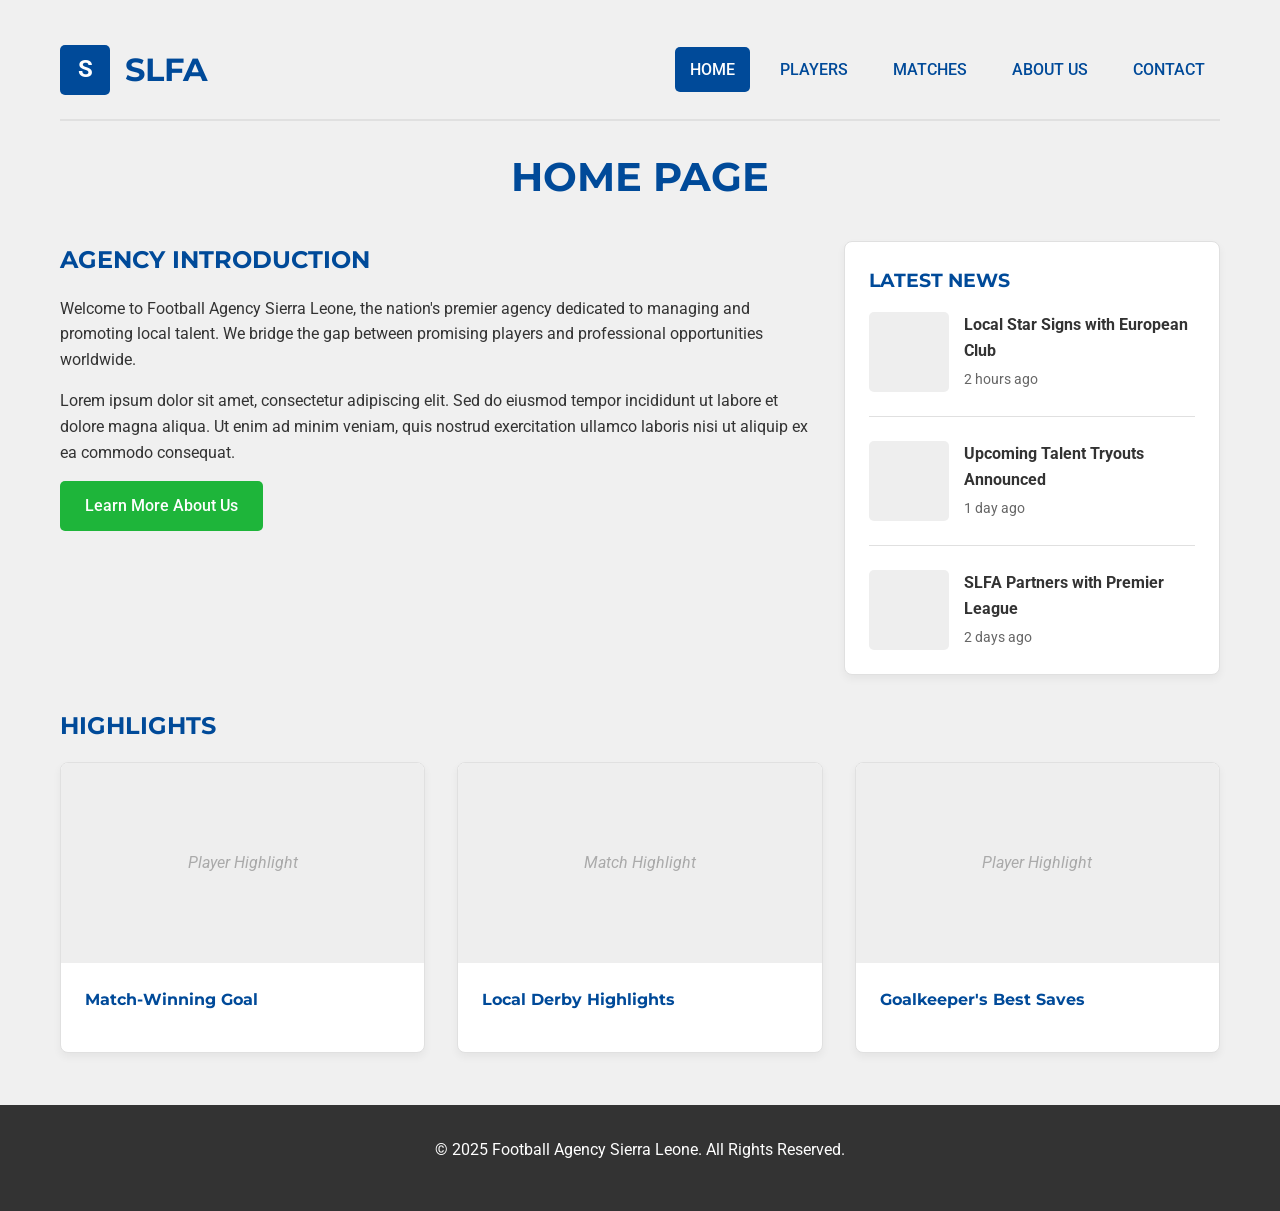
==== index.html @ a63cb7f3 "Add files via upload" ====
<!DOCTYPE html>
<html lang="en">
<head>
    <meta charset="UTF-8">
    <meta name="viewport" content="width=device-width, initial-scale=1.0">
    <title>Home - SLFA</title>
    <link rel="stylesheet" href="style.css">
    <link href="https://fonts.googleapis.com/css2?family=Montserrat:wght@700&family=Roboto:wght@400;500&display=swap" rel="stylesheet">
</head>
<body>
    <div class="container">
        <header class="site-header">
            <div class="logo-area">
                <div class="logo-box">S</div>
                <h2>SLFA</h2>
            </div>
            <nav class="main-nav">
                <ul>
                    <li><a href="index.html" class="active">HOME</a></li>
                    <li><a href="players.html">PLAYERS</a></li>
                    <li><a href="matches.html">MATCHES</a></li>
                    <li><a href="about.html">ABOUT US</a></li>
                    <li><a href="contact.html">CONTACT</a></li>
                </ul>
            </nav>
        </header>

        <main>
            <h1 class="page-title">HOME PAGE</h1>

            <div class="home-layout">
                <section class="agency-introduction">
                    <h2>AGENCY INTRODUCTION</h2>
                    <p>Welcome to Football Agency Sierra Leone, the nation's premier agency dedicated to managing and promoting local talent. We bridge the gap between promising players and professional opportunities worldwide.</p>
                    <p>Lorem ipsum dolor sit amet, consectetur adipiscing elit. Sed do eiusmod tempor incididunt ut labore et dolore magna aliqua. Ut enim ad minim veniam, quis nostrud exercitation ullamco laboris nisi ut aliquip ex ea commodo consequat.</p>
                    <a href="about.html" class="btn">Learn More About Us</a>
                </section>

                <aside class="news-feed card">
                    <div class="card-content">
                        <h3>LATEST NEWS</h3>
                        <div class="news-item">
                            <div class="news-item-img"></div>
                            <div class="news-item-content">
                                <h4>Local Star Signs with European Club</h4>
                                <p>2 hours ago</p>
                            </div>
                        </div>
                        <div class="news-item">
                            <div class="news-item-img"></div>
                            <div class="news-item-content">
                                <h4>Upcoming Talent Tryouts Announced</h4>
                                <p>1 day ago</p>
                            </div>
                        </div>
                        <div class="news-item">
                            <div class="news-item-img"></div>
                            <div class="news-item-content">
                                <h4>SLFA Partners with Premier League</h4>
                                <p>2 days ago</p>
                            </div>
                        </div>
                    </div>
                </aside>
            </div>

            <section class="highlights-carousel" style="margin-top: 2rem;">
                <h2>HIGHLIGHTS</h2>
                <div class="grid-container">
                    <div class="card">
                        <div class="card-image">Player Highlight</div>
                        <div class="card-content"><h4>Match-Winning Goal</h4></div>
                    </div>
                    <div class="card">
                        <div class="card-image">Match Highlight</div>
                        <div class="card-content"><h4>Local Derby Highlights</h4></div>
                    </div>
                    <div class="card">
                        <div class="card-image">Player Highlight</div>
                        <div class="card-content"><h4>Goalkeeper's Best Saves</h4></div>
                    </div>
                </div>
            </section>
        </main>
    </div>

    <footer class="site-footer">
        <p>&copy; 2025 Football Agency Sierra Leone. All Rights Reserved.</p>
    </footer>
</body>
</html>
---- style.css ----
/* --- Google Font Import --- */
@import url('https://fonts.googleapis.com/css2?family=Montserrat:wght@700&family=Roboto:wght@400;500&display=swap');

/* --- CSS Variables (Color Palette) --- */
:root {
    --primary-color: #004a99; /* Deep Blue */
    --secondary-color: #1eb53a; /* Sierra Leone Green */
    --accent-color: #f0f0f0; /* Light Grey Background */
    --text-color: #333;
    --text-color-light: #fefefe;
    --card-bg: #ffffff;
    --border-color: #e0e0e0;
}

/* --- Global Resets and Body --- */
* {
    box-sizing: border-box;
    margin: 0;
    padding: 0;
}

body {
    font-family: 'Roboto', sans-serif;
    background-color: var(--accent-color);
    color: var(--text-color);
    line-height: 1.6;
}

h1, h2, h3, h4, h5, h6 {
    font-family: 'Montserrat', sans-serif;
    color: var(--primary-color);
    margin-bottom: 1rem;
}

p {
    margin-bottom: 1rem;
}

a {
    text-decoration: none;
    color: var(--secondary-color);
    transition: all 0.3s ease;
}

a:hover {
    opacity: 0.8;
}

img {
    max-width: 100%;
    height: auto;
}

/* --- Main Layout Wrapper --- */
.container {
    max-width: 1200px;
    margin: 0 auto;
    padding: 20px;
}

/* --- Site Header & Navigation --- */
.site-header {
    display: flex;
    justify-content: space-between;
    align-items: center;
    padding: 1.5rem 0;
    margin-bottom: 1.5rem;
    border-bottom: 2px solid var(--border-color);
}

.logo-area {
    display: flex;
    align-items: center;
    gap: 15px;
}

.logo-box {
    width: 50px;
    height: 50px;
    background-color: var(--primary-color);
    color: var(--text-color-light);
    display: flex;
    align-items: center;
    justify-content: center;
    font-weight: bold;
    font-size: 1.5rem;
    border-radius: 5px;
}

.logo-area h2 {
    margin: 0;
    font-size: 2rem;
}

.main-nav ul {
    list-style: none;
    display: flex;
    gap: 15px;
}

.main-nav a {
    display: block;
    color: var(--primary-color);
    padding: 10px 15px;
    font-weight: 500;
    border-radius: 5px;
}

.main-nav a:hover {
    background-color: var(--accent-color);
}

.main-nav a.active {
    background-color: var(--primary-color);
    color: var(--text-color-light);
}

/* --- Page Title --- */
.page-title {
    font-size: 2.5rem;
    text-align: center;
    margin-bottom: 2rem;
    color: var(--primary-color);
}

/* --- Reusable Button --- */
.btn {
    display: inline-block;
    background-color: var(--secondary-color);
    color: var(--text-color-light);
    padding: 12px 25px;
    border-radius: 5px;
    font-weight: 500;
    border: none;
    cursor: pointer;
    font-family: 'Roboto', sans-serif;
    font-size: 1rem;
    text-align: center;
}

.btn:hover {
    background-color: #17912f; /* Darker green */
    color: var(--text-color-light);
    opacity: 1;
}

/* --- Reusable Card --- */
.card {
    background-color: var(--card-bg);
    border: 1px solid var(--border-color);
    border-radius: 8px;
    overflow: hidden;
    box-shadow: 0 4px 8px rgba(0,0,0,0.05);
}

.card-image {
    width: 100%;
    height: 200px;
    background-color: #eee;
    /* Placeholder - replace with <img> tags */
    display: flex;
    align-items: center;
    justify-content: center;
    color: #aaa;
    font-style: italic;
}

.card-content {
    padding: 1.5rem;
}

/* --- Grid Layouts --- */
.grid-container {
    display: grid;
    grid-template-columns: repeat(auto-fit, minmax(300px, 1fr));
    gap: 2rem;
}

/* --- Home Page --- */
.home-layout {
    display: grid;
    grid-template-columns: 2fr 1fr;
    gap: 2rem;
}

.news-item {
    display: flex;
    gap: 15px;
    margin-bottom: 1.5rem;
    padding-bottom: 1.5rem;
    border-bottom: 1px solid var(--border-color);
}
.news-item:last-child {
    border-bottom: none;
    margin-bottom: 0;
    padding-bottom: 0;
}
.news-item-img {
    width: 80px;
    height: 80px;
    background-color: #eee;
    border-radius: 5px;
    flex-shrink: 0;
}
.news-item-content h4 {
    margin-bottom: 5px;
    font-family: 'Roboto', sans-serif;
    color: var(--text-color);
}
.news-item-content p {
    font-size: 0.9rem;
    color: #666;
    margin: 0;
}

/* --- Players Page --- */
.filter-bar {
    background-color: var(--card-bg);
    padding: 1.5rem;
    border-radius: 8px;
    margin-bottom: 2rem;
    display: flex;
    flex-wrap: wrap;
    gap: 15px;
    align-items: center;
}
.filter-bar .btn {
    background-color: var(--accent-color);
    color: var(--text-color);
    border: 1px solid var(--border-color);
}
.filter-bar .btn:hover {
    background-color: #e0e0e0;
}
.filter-bar input[type="text"] {
    padding: 12px;
    border: 1px solid var(--border-color);
    border-radius: 5px;
    font-size: 1rem;
    margin-left: auto;
}

/* --- Matches Page --- */
.matches-table {
    width: 100%;
    border-collapse: collapse;
    margin-bottom: 2rem;
    background: var(--card-bg);
    box-shadow: 0 4px 8px rgba(0,0,0,0.05);
}
.matches-table th, 
.matches-table td {
    padding: 1rem;
    text-align: left;
    border-bottom: 1px solid var(--border-color);
}
.matches-table thead {
    background-color: var(--primary-color);
    color: var(--text-color-light);
}
.matches-table tbody tr:nth-child(even) {
    background-color: var(--accent-color);
}
.matches-table tbody tr:hover {
    background-color: #e9e9e9;
}

/* --- About Us Page --- */
.about-layout {
    display: grid;
    grid-template-columns: 2fr 1fr;
    gap: 2rem;
}
.about-text section {
    margin-bottom: 2rem;
}
.about-images {
    display: grid;
    grid-template-columns: 1fr 1fr;
    gap: 1rem;
}
.about-images .placeholder-img {
    width: 100%;
    padding-top: 100%; /* Creates a square */
    background-color: #eee;
    border-radius: 8px;
}

/* --- Contact Us Page --- */
.contact-layout {
    display: grid;
    grid-template-columns: 2fr 1fr;
    gap: 2rem;
    background: var(--card-bg);
    padding: 2rem;
    border-radius: 8px;
}
.contact-form label {
    display: block;
    margin-bottom: 5px;
    font-weight: 500;
}
.contact-form input,
.contact-form textarea {
    width: 100%;
    padding: 12px;
    border: 1px solid var(--border-color);
    border-radius: 5px;
    margin-bottom: 1rem;
    font-size: 1rem;
    font-family: 'Roboto', sans-serif;
}
.contact-details h4 {
    margin-bottom: 0.5rem;
}
.contact-details p {
    margin-bottom: 1.5rem;
}
.social-icons {
    display: flex;
    gap: 15px;
}
.social-icon {
    width: 40px;
    height: 40px;
    background-color: var(--primary-color);
    color: var(--text-color-light);
    display: flex;
    align-items: center;
    justify-content: center;
    font-weight: bold;
    border-radius: 50%;
}

/* --- Site Footer --- */
.site-footer {
    text-align: center;
    padding: 2rem;
    margin-top: 2rem;
    background-color: #333;
    color: var(--text-color-light);
}
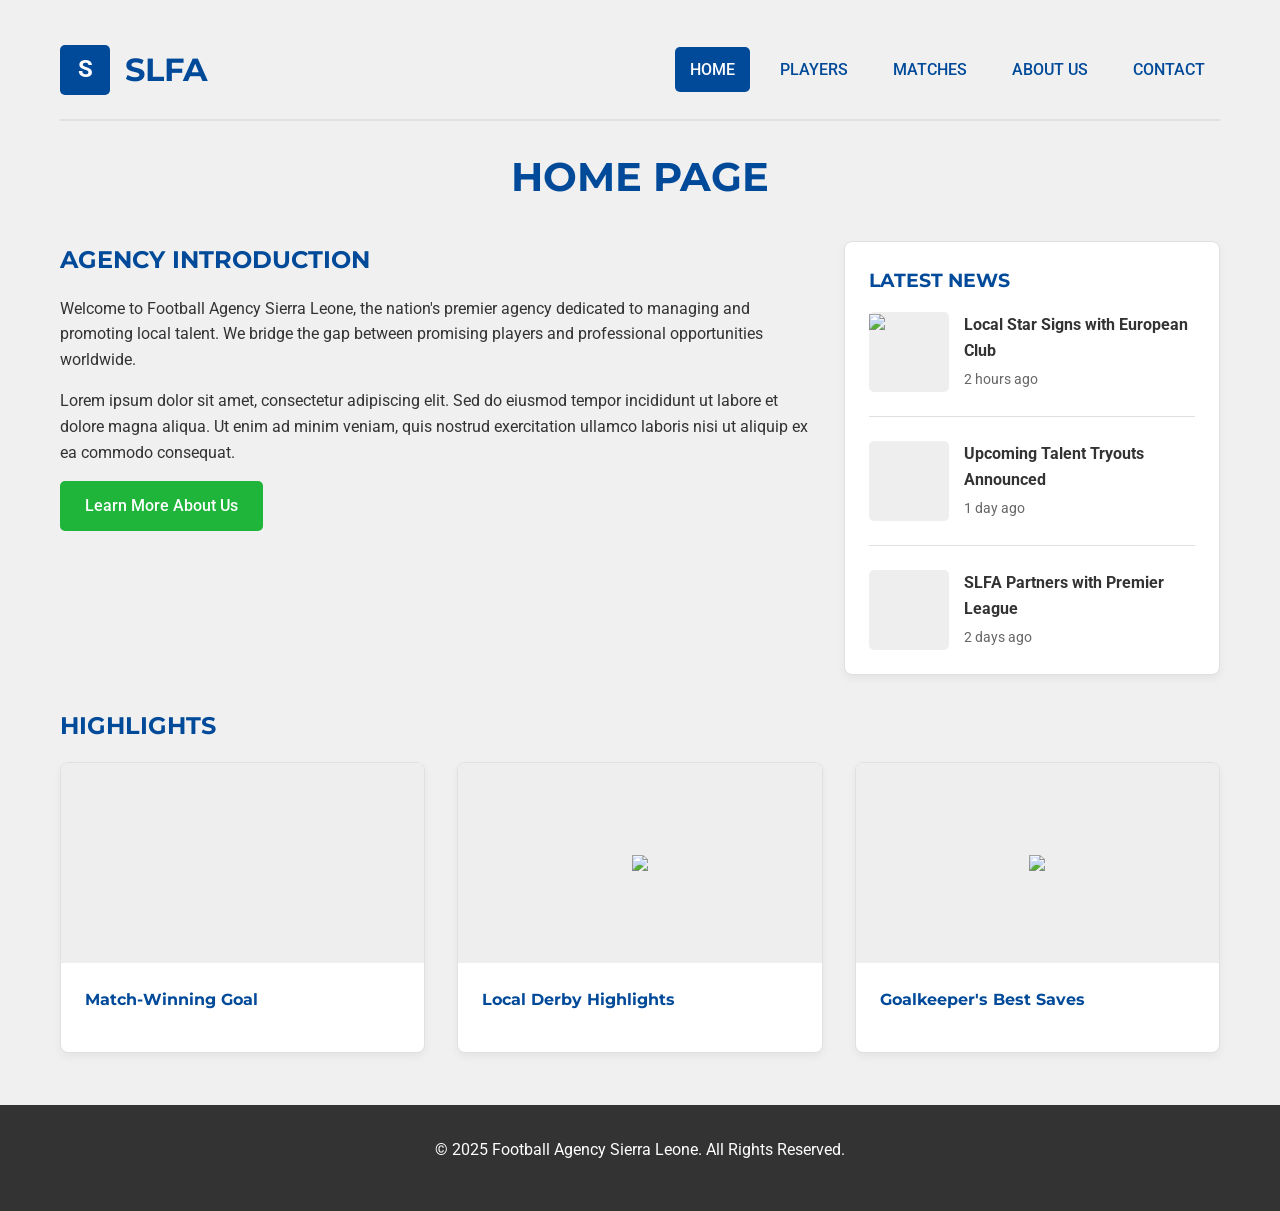
==== commit 8c6d2ee9: "Update index.html" ====
--- a/index.html
+++ b/index.html
@@ -40,7 +40,7 @@
                     <div class="card-content">
                         <h3>LATEST NEWS</h3>
                         <div class="news-item">
-                            <div class="news-item-img"></div>
+                            <div class="news-item-img"> <img src="international.jpeg"></div>
                             <div class="news-item-content">
                                 <h4>Local Star Signs with European Club</h4>
                                 <p>2 hours ago</p>
@@ -68,15 +68,15 @@
                 <h2>HIGHLIGHTS</h2>
                 <div class="grid-container">
                     <div class="card">
-                        <div class="card-image">Player Highlight</div>
+                        <div class="card-image"> <img src="winnig goal.jpeg" alt=""></div>
                         <div class="card-content"><h4>Match-Winning Goal</h4></div>
                     </div>
                     <div class="card">
-                        <div class="card-image">Match Highlight</div>
+                        <div class="card-image"> <img src="derby.jpeg"></div>
                         <div class="card-content"><h4>Local Derby Highlights</h4></div>
                     </div>
                     <div class="card">
-                        <div class="card-image">Player Highlight</div>
+                        <div class="card-image"><img src="save.jpeg"></div>
                         <div class="card-content"><h4>Goalkeeper's Best Saves</h4></div>
                     </div>
                 </div>
@@ -88,4 +88,4 @@
         <p>&copy; 2025 Football Agency Sierra Leone. All Rights Reserved.</p>
     </footer>
 </body>
-</html>+</html>
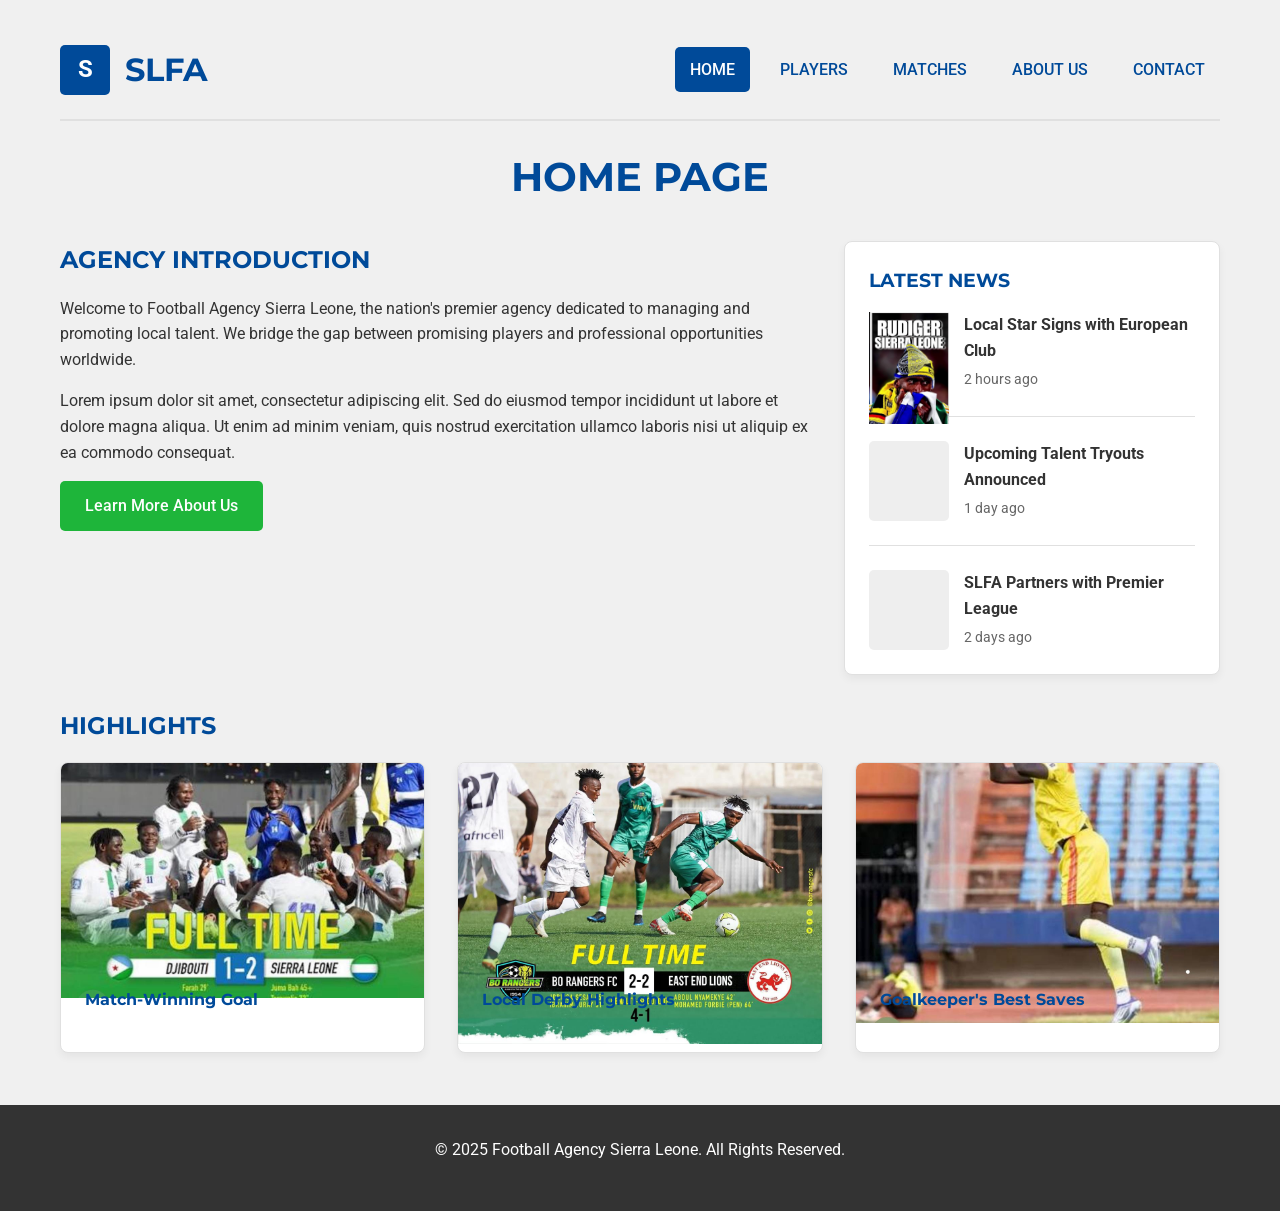
==== commit 88dfead6: "Add files via upload" ====
--- a/index.html
+++ b/index.html
@@ -88,4 +88,4 @@
         <p>&copy; 2025 Football Agency Sierra Leone. All Rights Reserved.</p>
     </footer>
 </body>
-</html>
+</html>
